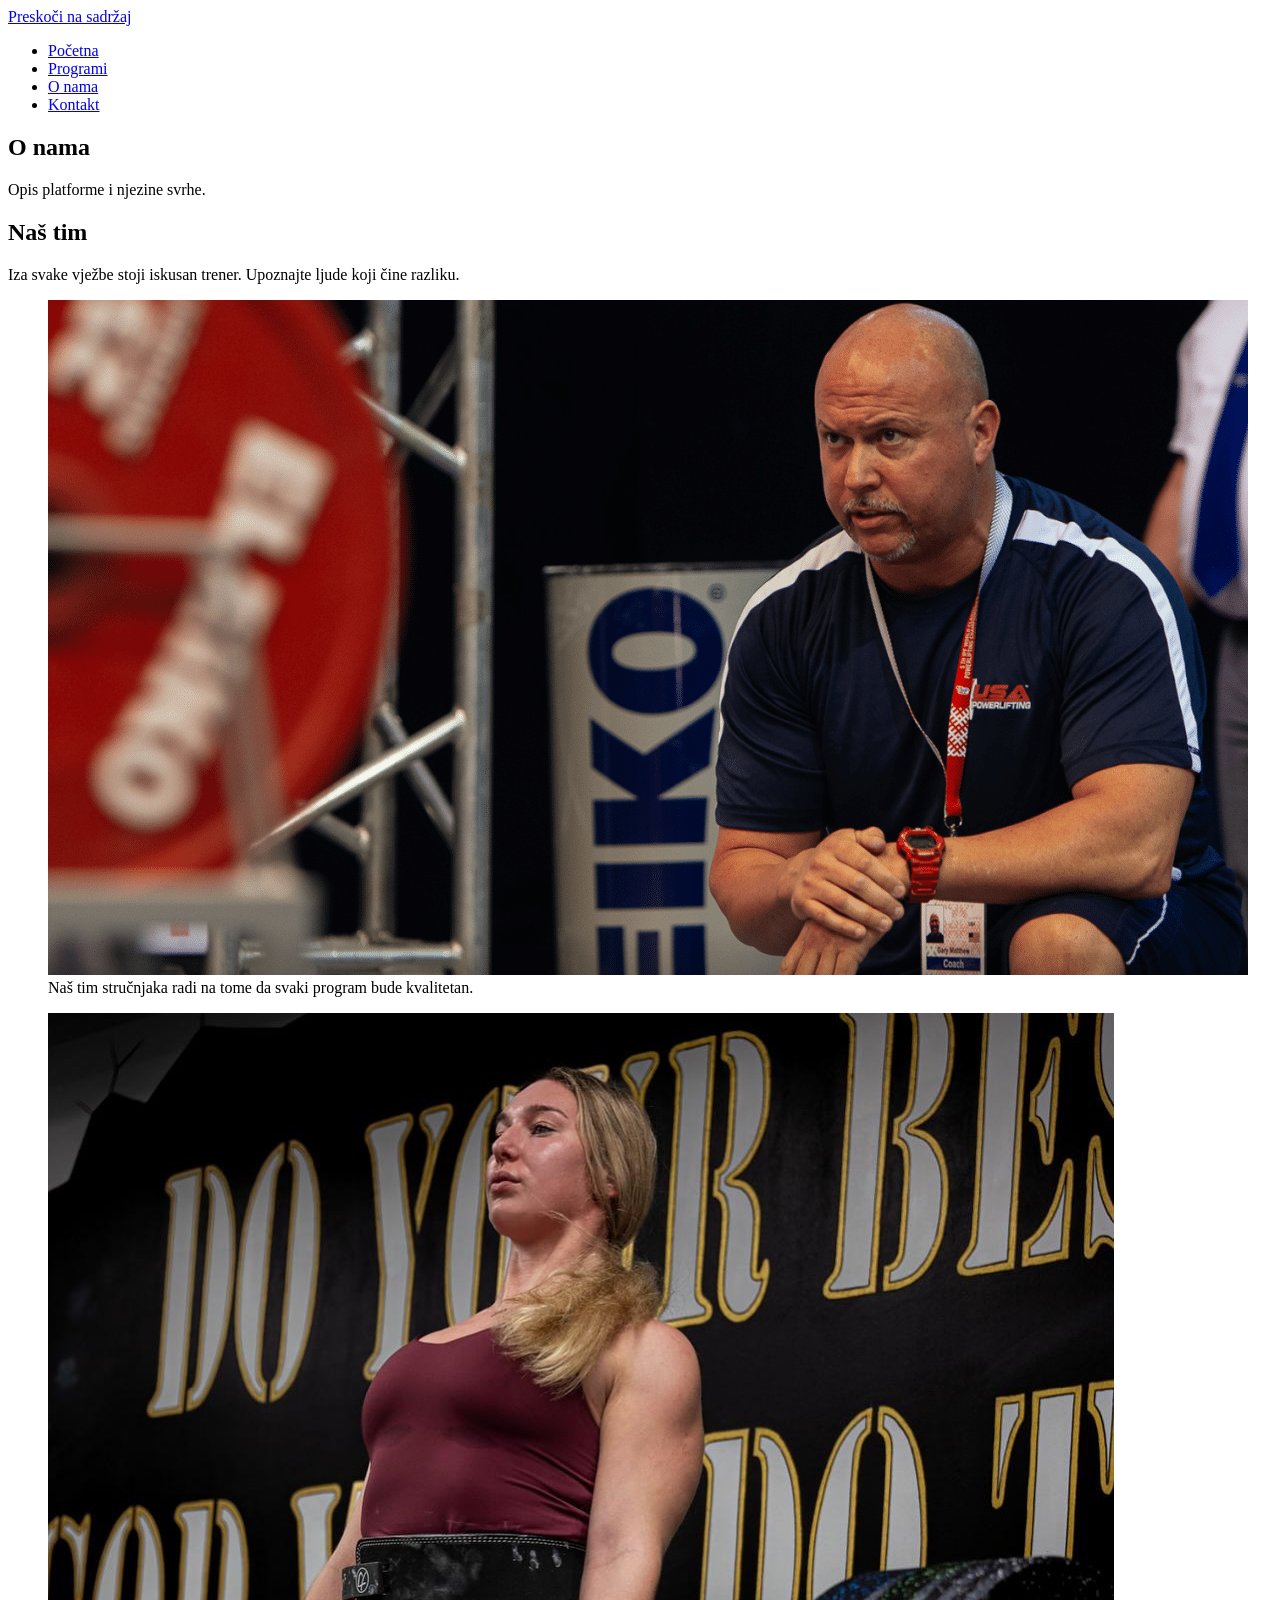
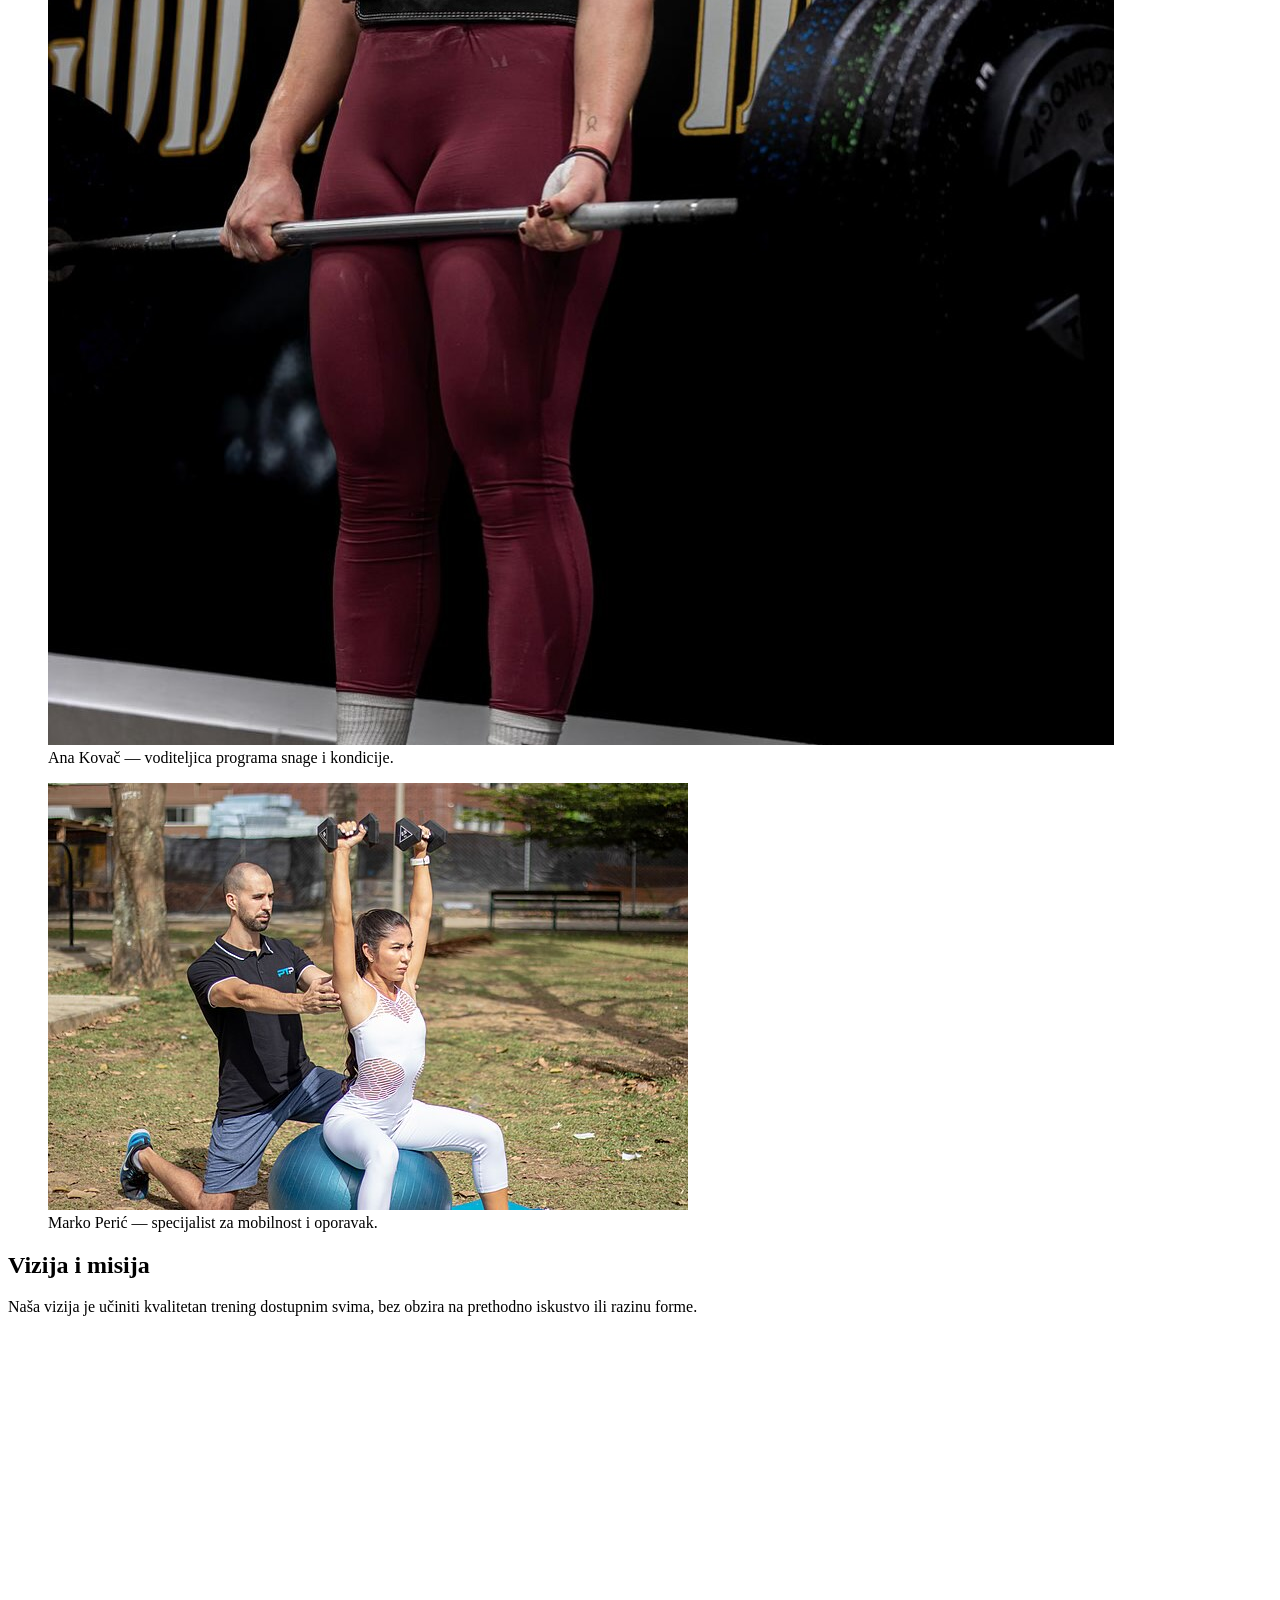
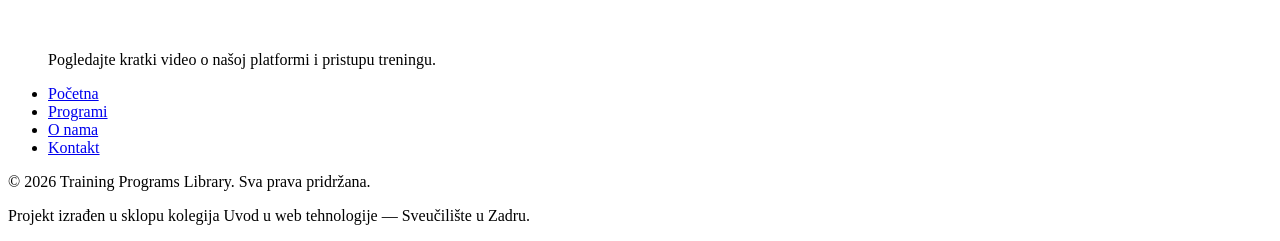
==== pages/about.html @ 66728b87 "chore: run HTML validation fixes (closing tags, label mismatch, etc.)" ====
<!DOCTYPE html>
<html lang="hr">

<head>
  <meta charset="UTF-8">
  <meta name="viewport" content="width=device-width, initial-scale=1.0">
  <title>Training Programs Library — O nama</title>
</head>

<body data-page="about">

  <a class="skip-link" href="#main">Preskoči na sadržaj</a>

  <!-- ========== HEADER ========== -->
  <header>
    <nav aria-label="Glavna navigacija">
      <ul>
        <li><a href="../index.html">Početna</a></li>
        <li><a href="programs.html">Programi</a></li>
        <li><a class="active" aria-current="page" href="about.html">O nama</a></li>
        <li><a href="contact.html">Kontakt</a></li>
      </ul>
    </nav>
  </header>

  <!-- ========== GLAVNI SADRŽAJ ========== -->
  <main id="main">

    <!-- O PLATFORMI — što je ova stranica i čemu služi -->
    <section class="about-platform">
      <h1>O nama</h1>
      <p>Opis platforme i njezine svrhe.</p>
    </section>

    <!-- TIM -->
    <section class="team">
      <h2>Naš tim</h2>
      <p>Iza svake vježbe stoji iskusan trener. Upoznajte ljude koji čine razliku.</p>

      <figure>
        <img src="../assets/img/team-photo.png" alt="Članovi tima sjede za stolom i planiraju nove programe">
        <figcaption>Naš tim stručnjaka radi na tome da svaki program bude kvalitetan.</figcaption>
      </figure>

      <figure>
        <img src="../assets/img/trainer-ana.jpg" alt="Trenerica Ana u teretani drži kettlebell">
        <figcaption>Ana Kovač — voditeljica programa snage i kondicije.</figcaption>
      </figure>

      <figure>
        <img src="../assets/img/trainer-marko.jpg" alt="Trener Marko demonstrira vježbu istezanja">
        <figcaption>Marko Perić — specijalist za mobilnost i oporavak.</figcaption>
      </figure>
    </section>

    <!-- VIZIJA -->
    <section class="vision">
      <h2>Vizija i misija</h2>
      <p>Naša vizija je učiniti kvalitetan trening dostupnim svima, bez obzira na
        prethodno iskustvo ili razinu forme.</p>

      <!-- YouTube embed -->
      <figure>
        <iframe width="560" height="315" src="https://www.youtube.com/embed/3i4jvmDrtdY?si=1yH0VEP0rzFW9Lz2"
          title="YouTube video player" style="border:0;"
          allow="accelerometer; autoplay; clipboard-write; encrypted-media; gyroscope; picture-in-picture; web-share"
          referrerpolicy="strict-origin-when-cross-origin" allowfullscreen loading="lazy">
        </iframe>
        <figcaption>Pogledajte kratki video o našoj platformi i pristupu treningu.</figcaption>
      </figure>
    </section>

  </main>

  <!-- ========== FOOTER ========== -->
  <footer>

    <nav aria-label="Footer navigacija">
      <ul>
        <li><a href="../index.html">Početna</a></li>
        <li><a href="programs.html">Programi</a></li>
        <li><a href="about.html">O nama</a></li>
        <li><a href="contact.html">Kontakt</a></li>
      </ul>
    </nav>

    <p>&copy; 2026 Training Programs Library. Sva prava pridržana.</p>
    <p>Projekt izrađen u sklopu kolegija Uvod u web tehnologije — Sveučilište u Zadru.</p>

  </footer>

</body>

</html>
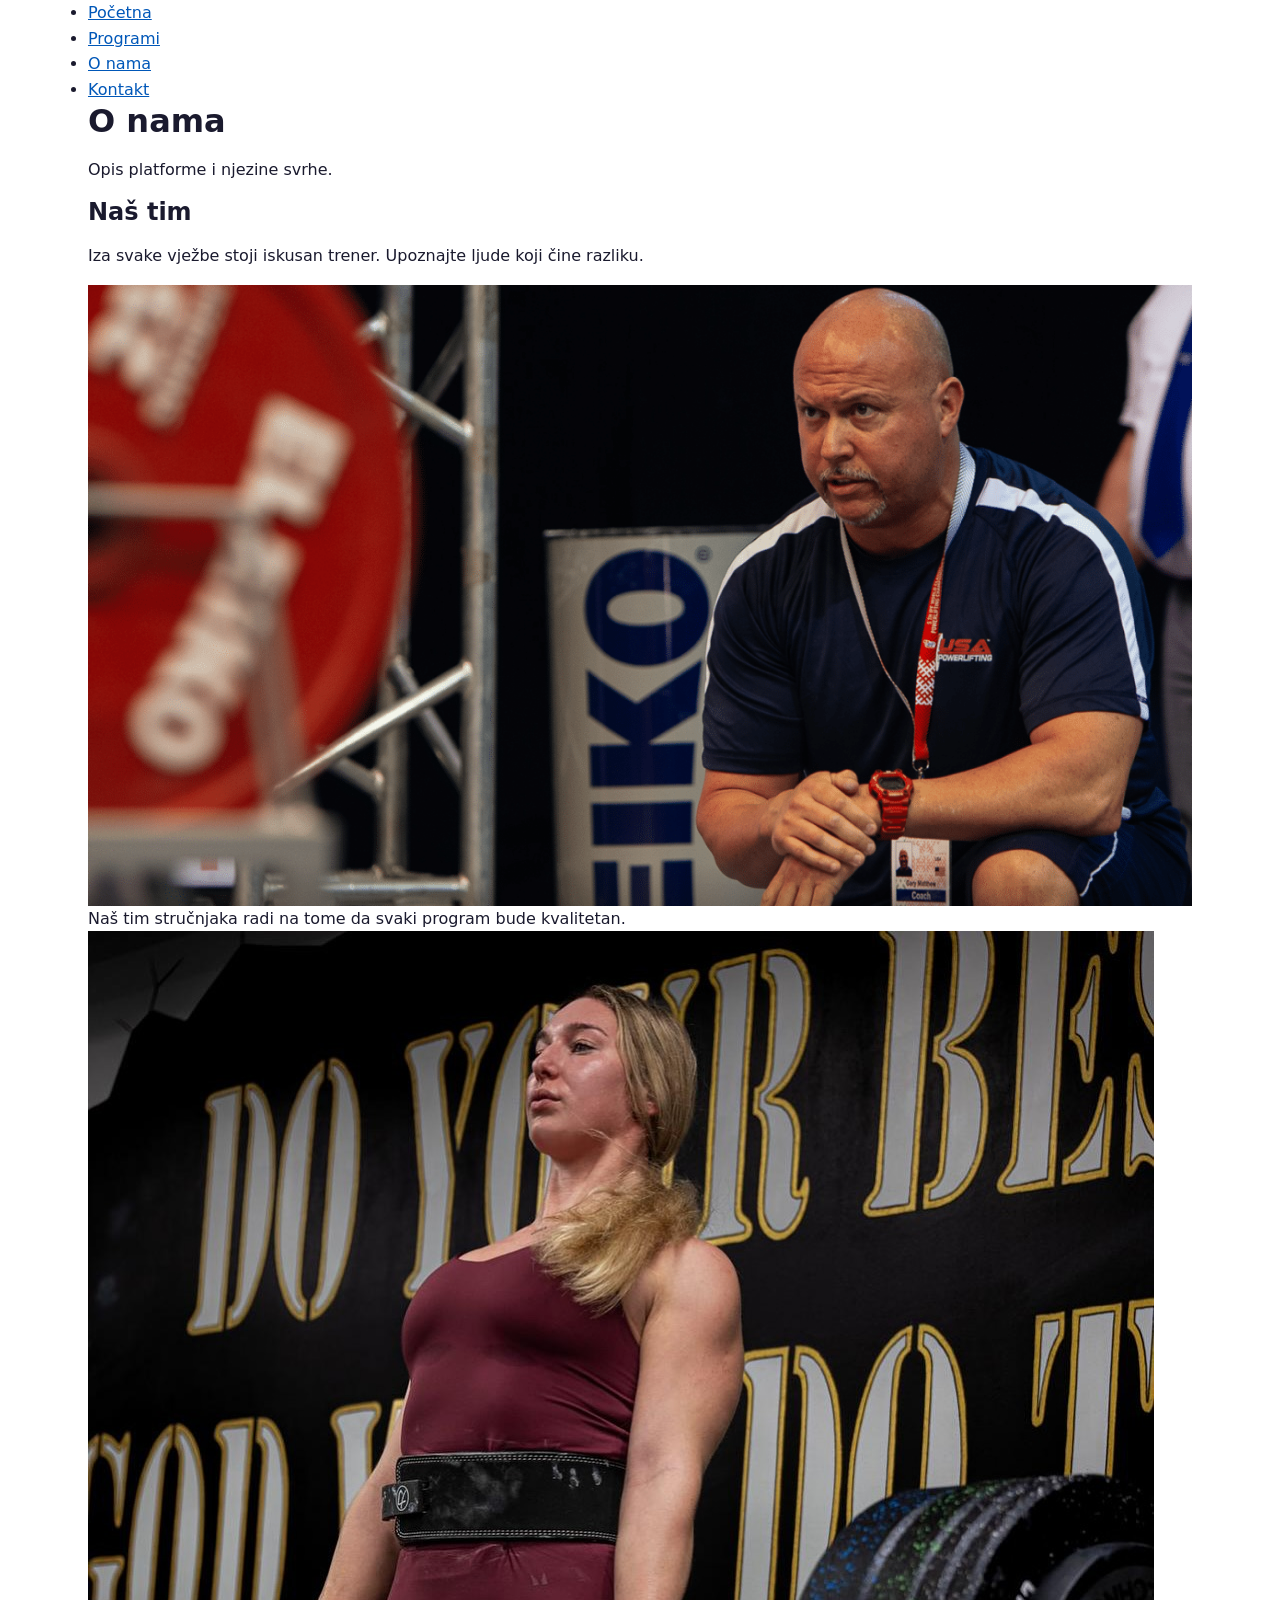
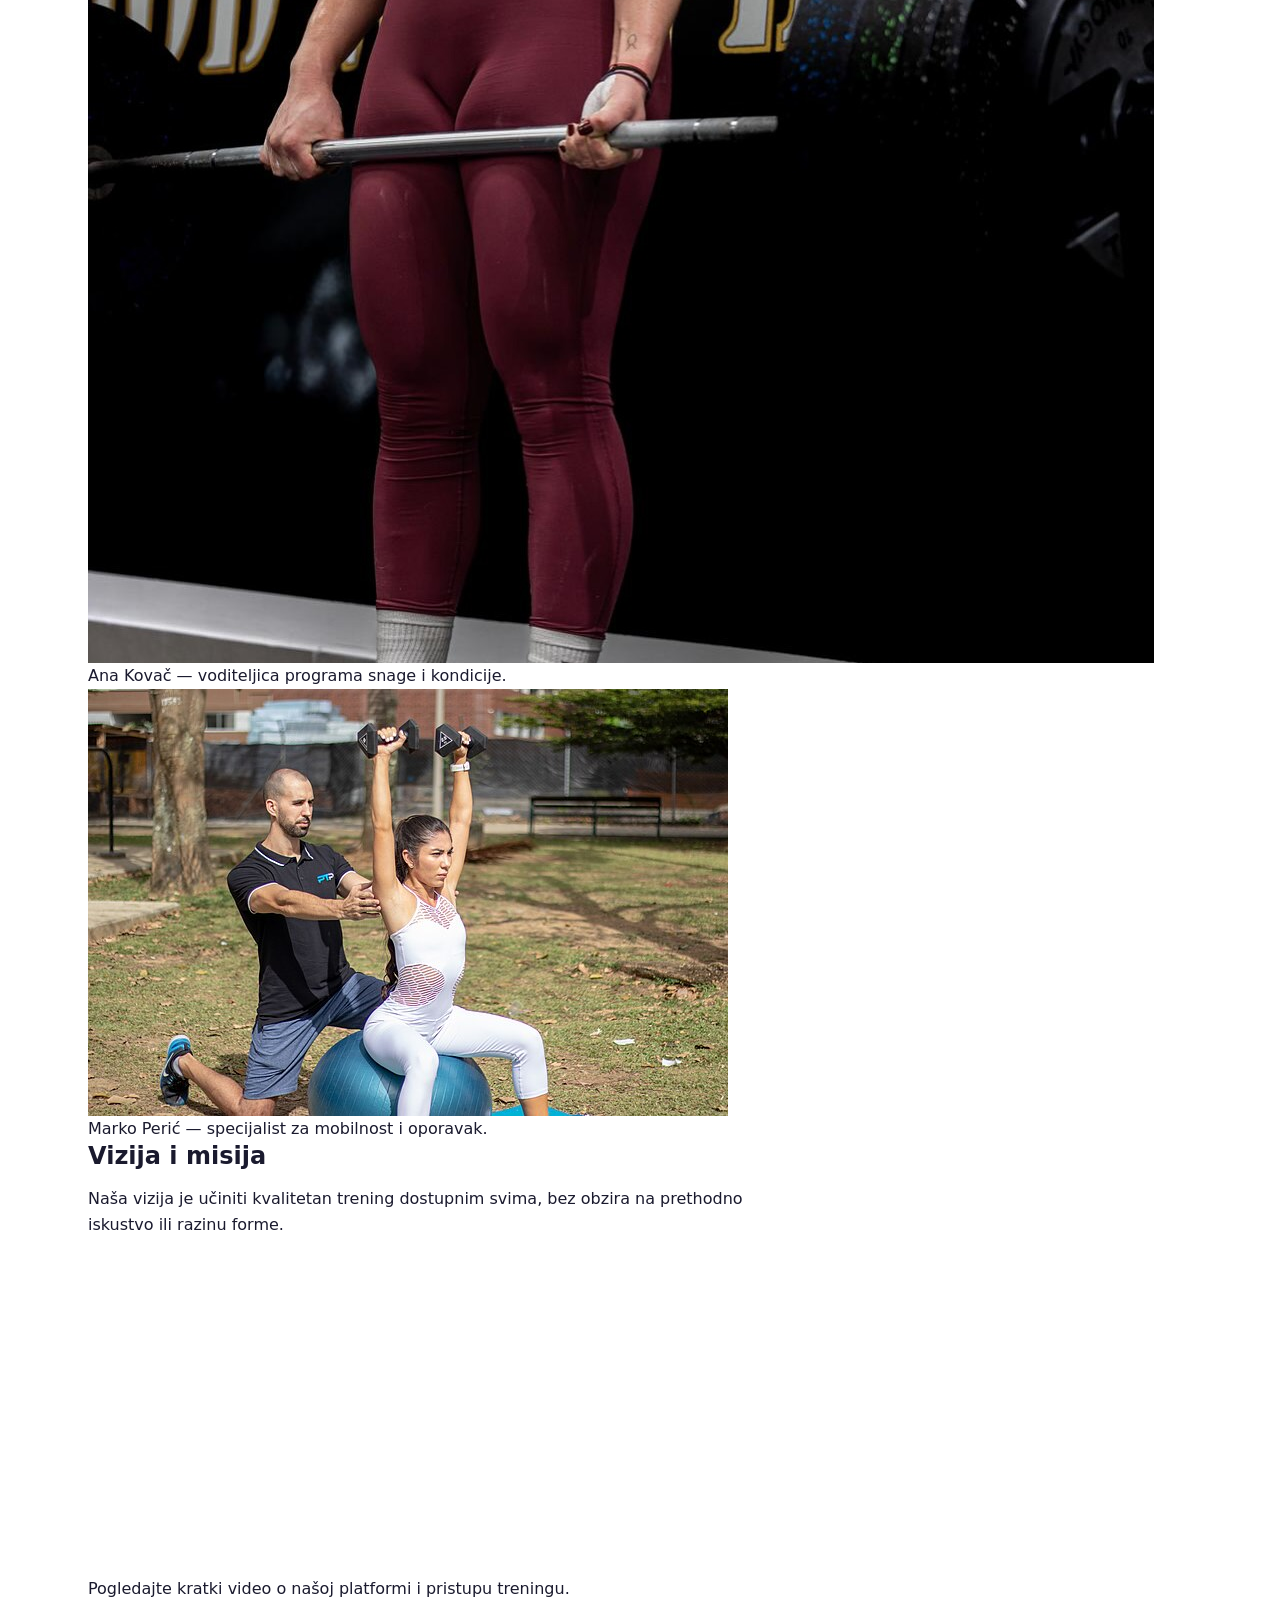
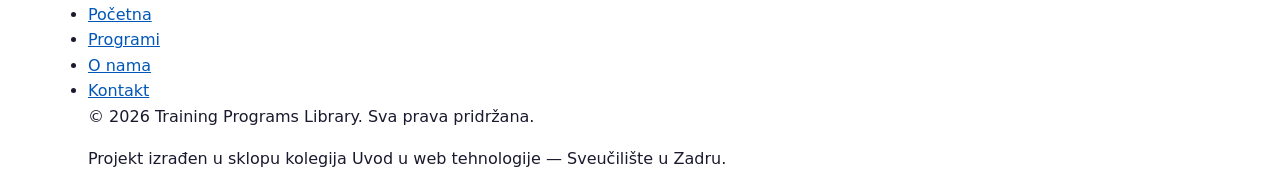
==== commit 3c2bdace: "feat(css): add container utility and typography scale" ====
--- a/pages/about.html
+++ b/pages/about.html
@@ -5,6 +5,8 @@
   <meta charset="UTF-8">
   <meta name="viewport" content="width=device-width, initial-scale=1.0">
   <title>Training Programs Library — O nama</title>
+  <link rel="stylesheet" href="../styles/tokens.css">
+  <link rel="stylesheet" href="../styles/base.css">
 </head>
 
 <body data-page="about">
@@ -13,14 +15,16 @@
 
   <!-- ========== HEADER ========== -->
   <header>
-    <nav aria-label="Glavna navigacija">
-      <ul>
-        <li><a href="../index.html">Početna</a></li>
-        <li><a href="programs.html">Programi</a></li>
-        <li><a class="active" aria-current="page" href="about.html">O nama</a></li>
-        <li><a href="contact.html">Kontakt</a></li>
-      </ul>
-    </nav>
+    <div class="container">
+      <nav aria-label="Glavna navigacija">
+        <ul>
+          <li><a href="../index.html">Početna</a></li>
+          <li><a href="programs.html">Programi</a></li>
+          <li><a class="active" aria-current="page" href="about.html">O nama</a></li>
+          <li><a href="contact.html">Kontakt</a></li>
+        </ul>
+      </nav>
+    </div>
   </header>
 
   <!-- ========== GLAVNI SADRŽAJ ========== -->
@@ -28,46 +32,52 @@
 
     <!-- O PLATFORMI — što je ova stranica i čemu služi -->
     <section class="about-platform">
-      <h1>O nama</h1>
-      <p>Opis platforme i njezine svrhe.</p>
+      <div class="container">
+        <h1>O nama</h1>
+        <p>Opis platforme i njezine svrhe.</p>
+      </div>
     </section>
 
     <!-- TIM -->
     <section class="team">
-      <h2>Naš tim</h2>
-      <p>Iza svake vježbe stoji iskusan trener. Upoznajte ljude koji čine razliku.</p>
+      <div class="container">
+        <h2>Naš tim</h2>
+        <p>Iza svake vježbe stoji iskusan trener. Upoznajte ljude koji čine razliku.</p>
 
-      <figure>
-        <img src="../assets/img/team-photo.png" alt="Članovi tima sjede za stolom i planiraju nove programe">
-        <figcaption>Naš tim stručnjaka radi na tome da svaki program bude kvalitetan.</figcaption>
-      </figure>
+        <figure>
+          <img src="../assets/img/team-photo.png" alt="Članovi tima sjede za stolom i planiraju nove programe">
+          <figcaption>Naš tim stručnjaka radi na tome da svaki program bude kvalitetan.</figcaption>
+        </figure>
 
-      <figure>
-        <img src="../assets/img/trainer-ana.jpg" alt="Trenerica Ana u teretani drži kettlebell">
-        <figcaption>Ana Kovač — voditeljica programa snage i kondicije.</figcaption>
-      </figure>
+        <figure>
+          <img src="../assets/img/trainer-ana.jpg" alt="Trenerica Ana u teretani drži kettlebell">
+          <figcaption>Ana Kovač — voditeljica programa snage i kondicije.</figcaption>
+        </figure>
 
-      <figure>
-        <img src="../assets/img/trainer-marko.jpg" alt="Trener Marko demonstrira vježbu istezanja">
-        <figcaption>Marko Perić — specijalist za mobilnost i oporavak.</figcaption>
-      </figure>
+        <figure>
+          <img src="../assets/img/trainer-marko.jpg" alt="Trener Marko demonstrira vježbu istezanja">
+          <figcaption>Marko Perić — specijalist za mobilnost i oporavak.</figcaption>
+        </figure>
+      </div>
     </section>
 
     <!-- VIZIJA -->
     <section class="vision">
-      <h2>Vizija i misija</h2>
-      <p>Naša vizija je učiniti kvalitetan trening dostupnim svima, bez obzira na
-        prethodno iskustvo ili razinu forme.</p>
+      <div class="container">
+        <h2>Vizija i misija</h2>
+        <p>Naša vizija je učiniti kvalitetan trening dostupnim svima, bez obzira na
+          prethodno iskustvo ili razinu forme.</p>
 
-      <!-- YouTube embed -->
-      <figure>
-        <iframe width="560" height="315" src="https://www.youtube.com/embed/3i4jvmDrtdY?si=1yH0VEP0rzFW9Lz2"
-          title="YouTube video player" style="border:0;"
-          allow="accelerometer; autoplay; clipboard-write; encrypted-media; gyroscope; picture-in-picture; web-share"
-          referrerpolicy="strict-origin-when-cross-origin" allowfullscreen loading="lazy">
-        </iframe>
-        <figcaption>Pogledajte kratki video o našoj platformi i pristupu treningu.</figcaption>
-      </figure>
+        <!-- YouTube embed -->
+        <figure>
+          <iframe width="560" height="315" src="https://www.youtube.com/embed/3i4jvmDrtdY?si=1yH0VEP0rzFW9Lz2"
+            title="YouTube video player" style="border:0;"
+            allow="accelerometer; autoplay; clipboard-write; encrypted-media; gyroscope; picture-in-picture; web-share"
+            referrerpolicy="strict-origin-when-cross-origin" allowfullscreen loading="lazy">
+          </iframe>
+          <figcaption>Pogledajte kratki video o našoj platformi i pristupu treningu.</figcaption>
+        </figure>
+      </div>
     </section>
 
   </main>
@@ -75,17 +85,19 @@
   <!-- ========== FOOTER ========== -->
   <footer>
 
-    <nav aria-label="Footer navigacija">
-      <ul>
-        <li><a href="../index.html">Početna</a></li>
-        <li><a href="programs.html">Programi</a></li>
-        <li><a href="about.html">O nama</a></li>
-        <li><a href="contact.html">Kontakt</a></li>
-      </ul>
-    </nav>
+    <div class="container">
+      <nav aria-label="Footer navigacija">
+        <ul>
+          <li><a href="../index.html">Početna</a></li>
+          <li><a href="programs.html">Programi</a></li>
+          <li><a href="about.html">O nama</a></li>
+          <li><a href="contact.html">Kontakt</a></li>
+        </ul>
+      </nav>
 
-    <p>&copy; 2026 Training Programs Library. Sva prava pridržana.</p>
-    <p>Projekt izrađen u sklopu kolegija Uvod u web tehnologije — Sveučilište u Zadru.</p>
+      <p>&copy; 2026 Training Programs Library. Sva prava pridržana.</p>
+      <p>Projekt izrađen u sklopu kolegija Uvod u web tehnologije — Sveučilište u Zadru.</p>
+    </div>
 
   </footer>
 
--- a/styles/tokens.css
+++ b/styles/tokens.css
@@ -0,0 +1,33 @@
+/* ==============================================
+   DESIGN TOKENI
+   Centralizirane vrijednosti za cijeli projekt.
+   Sve ostale CSS datoteke koriste var(--token).
+   ============================================== */
+
+:root {
+  /* ---------- Boje ---------- */
+  --color-primary:    #0057b8;
+  --color-secondary:  #f5a623;
+  --color-bg:         #ffffff;
+  --color-surface:    #f8f8f8;
+  --color-text:       #1a1a2e;
+  --color-text-muted: #555555;
+  --color-border:     #dddddd;
+  --color-focus:      #0057b8;
+
+  /* ---------- Spacing skala (baza 8px) ---------- */
+  --space-1: 0.25rem;   /*  4px */
+  --space-2: 0.5rem;    /*  8px */
+  --space-3: 1rem;      /* 16px */
+  --space-4: 1.5rem;    /* 24px */
+  --space-5: 2rem;      /* 32px */
+  --space-6: 3rem;      /* 48px */
+
+  /* ---------- Zaobljenja ---------- */
+  --radius-sm: 4px;
+  --radius-md: 8px;
+
+  /* ---------- Tipografija ---------- */
+  --font-sans: system-ui, -apple-system, "Segoe UI", Roboto, sans-serif;
+  --font-mono: "Fira Code", ui-monospace, monospace;
+}
--- a/styles/base.css
+++ b/styles/base.css
@@ -0,0 +1,92 @@
+/* ==============================================
+   BASE STILOVI
+   Reset-lite, body, linkovi, slike, skip link.
+   Ovisi o tokens.css (mora biti ucitan prije).
+   ============================================== */
+
+/* ---------- Reset-lite ---------- */
+
+*,
+*::before,
+*::after {
+  box-sizing: border-box;
+  margin: 0;
+  padding: 0;
+}
+
+/* ---------- Body ---------- */
+
+body {
+  font-family: var(--font-sans);
+  font-size: 1rem;
+  line-height: 1.6;
+  color: var(--color-text);
+  background-color: var(--color-bg);
+}
+
+/* ---------- Linkovi ---------- */
+
+a {
+  color: var(--color-primary);
+  text-decoration: underline;
+}
+
+a:hover {
+  text-decoration: none;
+}
+
+a:focus-visible {
+  outline: 2px solid var(--color-focus);
+  outline-offset: 2px;
+  border-radius: var(--radius-sm);
+}
+
+/* ---------- Slike ---------- */
+
+img {
+  max-width: 100%;
+  display: block;
+  height: auto;
+}
+
+/* ---------- Skip link ---------- */
+
+.skip-link {
+  position: absolute;
+  top: -100%;
+  left: var(--space-3);
+  padding: var(--space-2) var(--space-3);
+  background: var(--color-primary);
+  color: #fff;
+  text-decoration: none;
+  border-radius: var(--radius-sm);
+  z-index: 100;
+}
+
+.skip-link:focus {
+  top: var(--space-2);
+}
+
+/* ---------- Container ---------- */
+
+.container {
+  max-width: 72rem;
+  margin-inline: auto;
+  padding-inline: var(--space-4);
+}
+
+/* ---------- Tipografija ---------- */
+
+h1, h2, h3 {
+  line-height: 1.2;
+  margin-bottom: var(--space-3);
+}
+
+h1 { font-size: 2rem; }
+h2 { font-size: 1.5rem; }
+h3 { font-size: 1.25rem; }
+
+p {
+  margin-bottom: var(--space-3);
+  max-width: 65ch;
+}
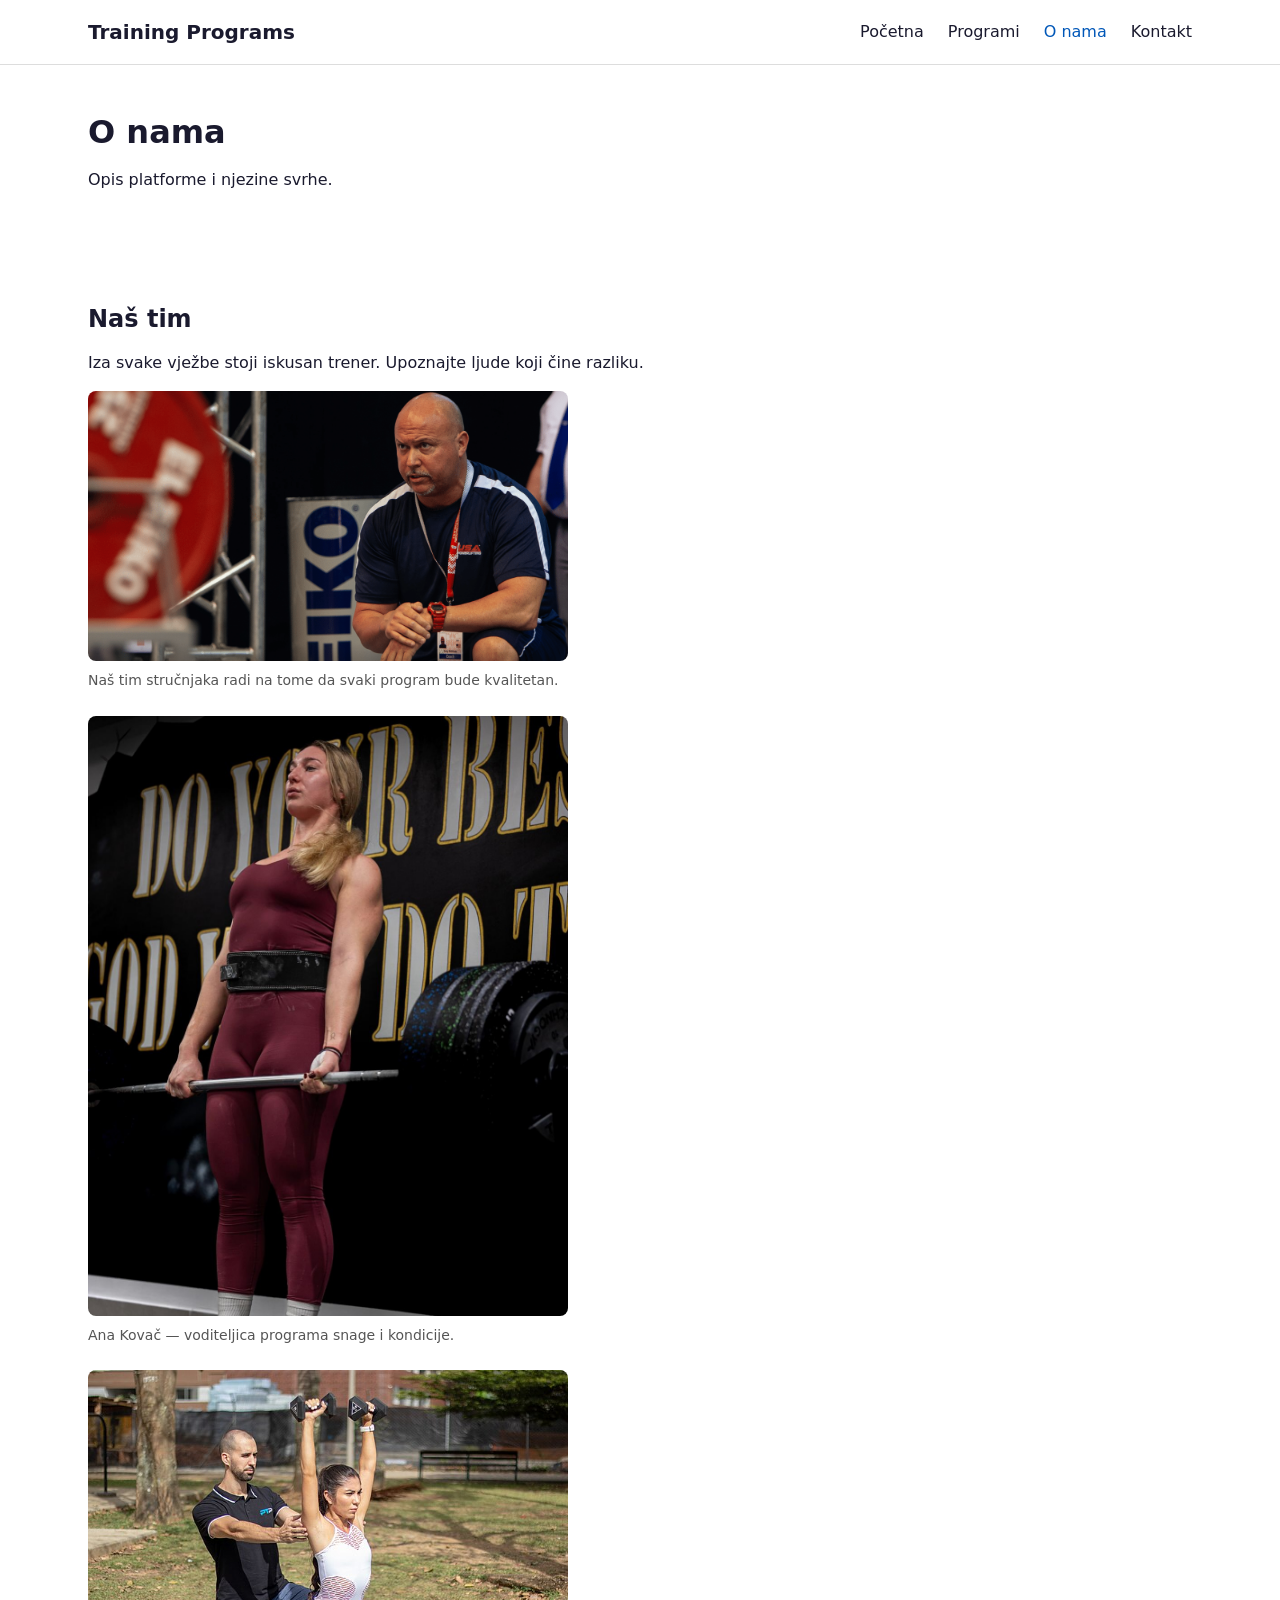
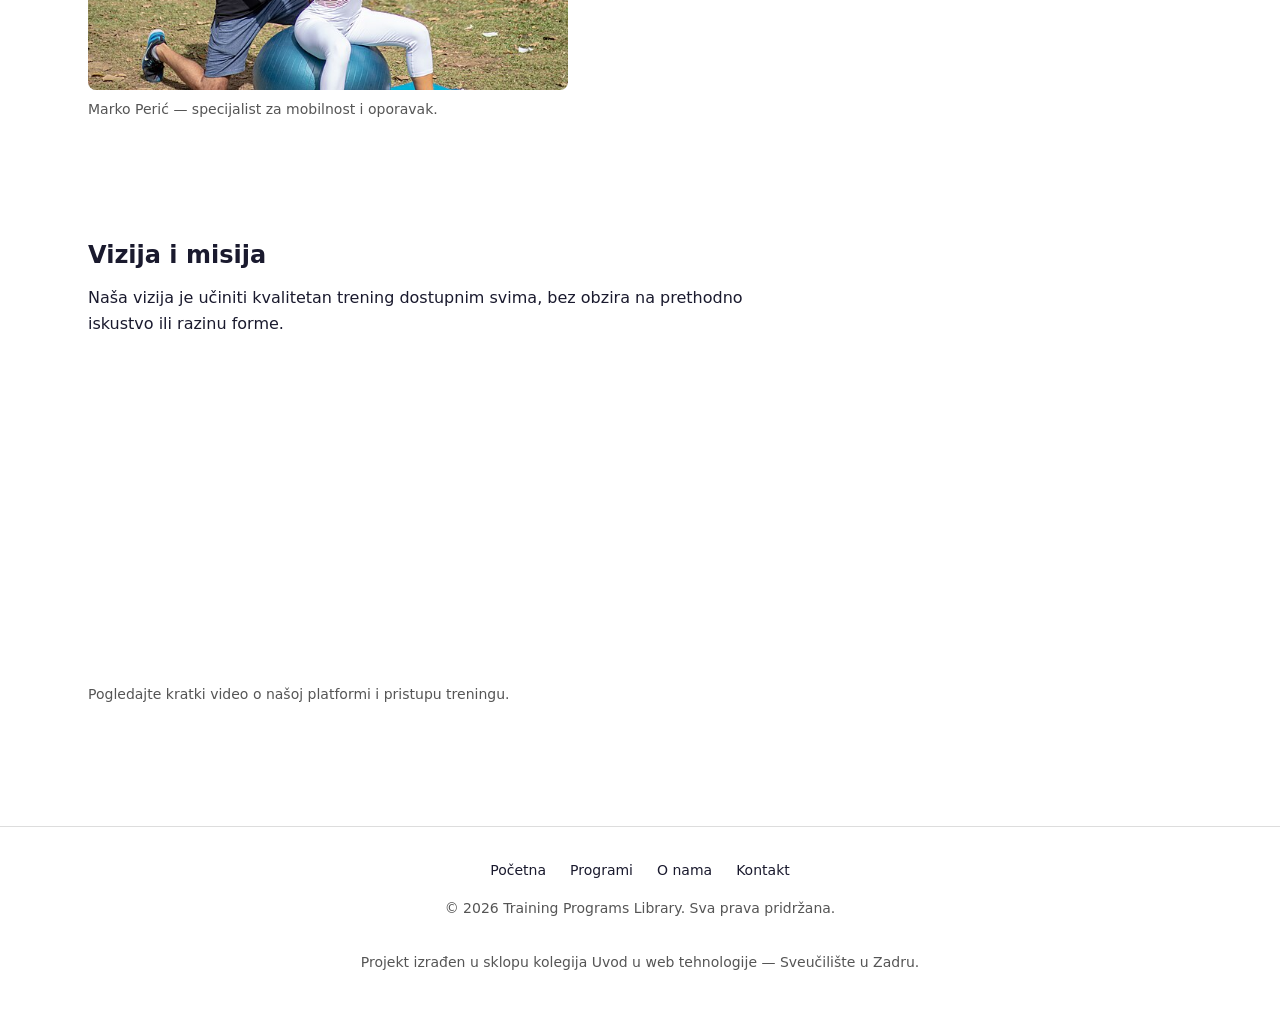
==== commit 4a9e063d: "feat(css): add layout.css for header/footer and sections" ====
--- a/pages/about.html
+++ b/pages/about.html
@@ -7,6 +7,7 @@
   <title>Training Programs Library — O nama</title>
   <link rel="stylesheet" href="../styles/tokens.css">
   <link rel="stylesheet" href="../styles/base.css">
+  <link rel="stylesheet" href="../styles/layout.css">
 </head>
 
 <body data-page="about">
@@ -14,8 +15,9 @@
   <a class="skip-link" href="#main">Preskoči na sadržaj</a>
 
   <!-- ========== HEADER ========== -->
-  <header>
+  <header class="site-header">
     <div class="container">
+      <a class="logo" href="../index.html">Training Programs</a>
       <nav aria-label="Glavna navigacija">
         <ul>
           <li><a href="../index.html">Početna</a></li>
@@ -83,8 +85,7 @@
   </main>
 
   <!-- ========== FOOTER ========== -->
-  <footer>
-
+  <footer class="site-footer">
     <div class="container">
       <nav aria-label="Footer navigacija">
         <ul>
--- a/styles/base.css
+++ b/styles/base.css
@@ -90,3 +90,176 @@
   margin-bottom: var(--space-3);
   max-width: 65ch;
 }
+
+/* ---------- Sekcije ---------- */
+
+section {
+  padding: var(--space-6) 0;
+}
+
+/* ---------- Header ---------- */
+
+header {
+  padding: var(--space-3) 0;
+  border-bottom: 1px solid var(--color-border);
+}
+
+/* ---------- Footer ---------- */
+
+footer {
+  padding: var(--space-5) 0;
+  margin-top: var(--space-6);
+  border-top: 1px solid var(--color-border);
+  color: var(--color-text-muted);
+  font-size: 0.875rem;
+}
+
+/* ---------- Figure / figcaption ---------- */
+
+figure {
+  margin-bottom: var(--space-4);
+}
+
+figure img {
+  max-width: 480px;
+  border-radius: var(--radius-md);
+}
+
+figcaption {
+  margin-top: var(--space-2);
+  font-size: 0.875rem;
+  color: var(--color-text-muted);
+}
+
+/* ---------- Navigacija (liste) ---------- */
+
+nav ul {
+  list-style: none;
+  display: flex;
+  gap: var(--space-4);
+}
+
+nav a {
+  text-decoration: none;
+  color: var(--color-text);
+}
+
+nav a:hover,
+nav a.active {
+  color: var(--color-primary);
+}
+
+/* ---------- Tablica ---------- */
+
+table {
+  width: 100%;
+  border-collapse: collapse;
+  margin-bottom: var(--space-4);
+}
+
+caption {
+  text-align: left;
+  margin-bottom: var(--space-2);
+  font-size: 0.875rem;
+  color: var(--color-text-muted);
+}
+
+th, td {
+  padding: var(--space-2) var(--space-3);
+  text-align: left;
+  border-bottom: 1px solid var(--color-border);
+}
+
+thead th {
+  background-color: var(--color-surface);
+  font-weight: bold;
+}
+
+tbody tr:hover {
+  background-color: var(--color-surface);
+}
+
+/* ---------- Forme ---------- */
+
+label {
+  display: block;
+  margin-bottom: var(--space-1);
+  font-weight: bold;
+}
+
+input,
+textarea,
+select {
+  width: 100%;
+  padding: var(--space-2);
+  border: 1px solid var(--color-border);
+  border-radius: var(--radius-sm);
+  font-family: inherit;
+  font-size: 1rem;
+  margin-bottom: var(--space-1);
+}
+
+input:focus-visible,
+textarea:focus-visible,
+select:focus-visible {
+  outline: 2px solid var(--color-focus);
+  outline-offset: 2px;
+  border-color: var(--color-focus);
+}
+
+fieldset {
+  border: 1px solid var(--color-border);
+  border-radius: var(--radius-md);
+  padding: var(--space-4);
+  margin-bottom: var(--space-4);
+}
+
+legend {
+  font-weight: bold;
+  padding: 0 var(--space-2);
+}
+
+.form-help {
+  font-size: 0.875rem;
+  color: var(--color-text-muted);
+  margin-bottom: var(--space-3);
+}
+
+button[type="submit"] {
+  padding: var(--space-2) var(--space-5);
+  background-color: var(--color-primary);
+  color: #fff;
+  border: none;
+  border-radius: var(--radius-sm);
+  font-size: 1rem;
+  cursor: pointer;
+}
+
+button[type="submit"]:hover {
+  opacity: 0.9;
+}
+
+button[type="submit"]:focus-visible {
+  outline: 2px solid var(--color-focus);
+  outline-offset: 2px;
+}
+
+/* ---------- Pristupačnost ---------- */
+
+/* Svi interaktivni elementi: konzistentan fokus */
+:focus-visible {
+  outline: 2px solid var(--color-focus);
+  outline-offset: 2px;
+}
+
+/* Iframe responzivni omotac */
+figure iframe {
+  max-width: 100%;
+  border-radius: var(--radius-md);
+}
+
+/* Odabir teksta - dovoljan kontrast */
+::selection {
+  background-color: var(--color-primary);
+  color: #fff;
+}
--- a/styles/layout.css
+++ b/styles/layout.css
@@ -0,0 +1,38 @@
+/* ==============================================
+   LAYOUT
+   Flex/Grid layout za header, footer i sekcije.
+   Ovisi o tokens.css i base.css.
+   ============================================== */
+
+/* ---------- Header layout ---------- */
+
+.site-header .container {
+  display: flex;
+  justify-content: space-between;
+  align-items: center;
+}
+
+.site-header .logo {
+  font-size: 1.25rem;
+  font-weight: bold;
+  text-decoration: none;
+  color: var(--color-text);
+}
+
+.site-header .logo:hover {
+  color: var(--color-primary);
+}
+
+/* ---------- Footer layout ---------- */
+
+.site-footer .container {
+  display: flex;
+  flex-direction: column;
+  align-items: center;
+  gap: var(--space-3);
+  text-align: center;
+}
+
+.site-footer nav ul {
+  justify-content: center;
+}
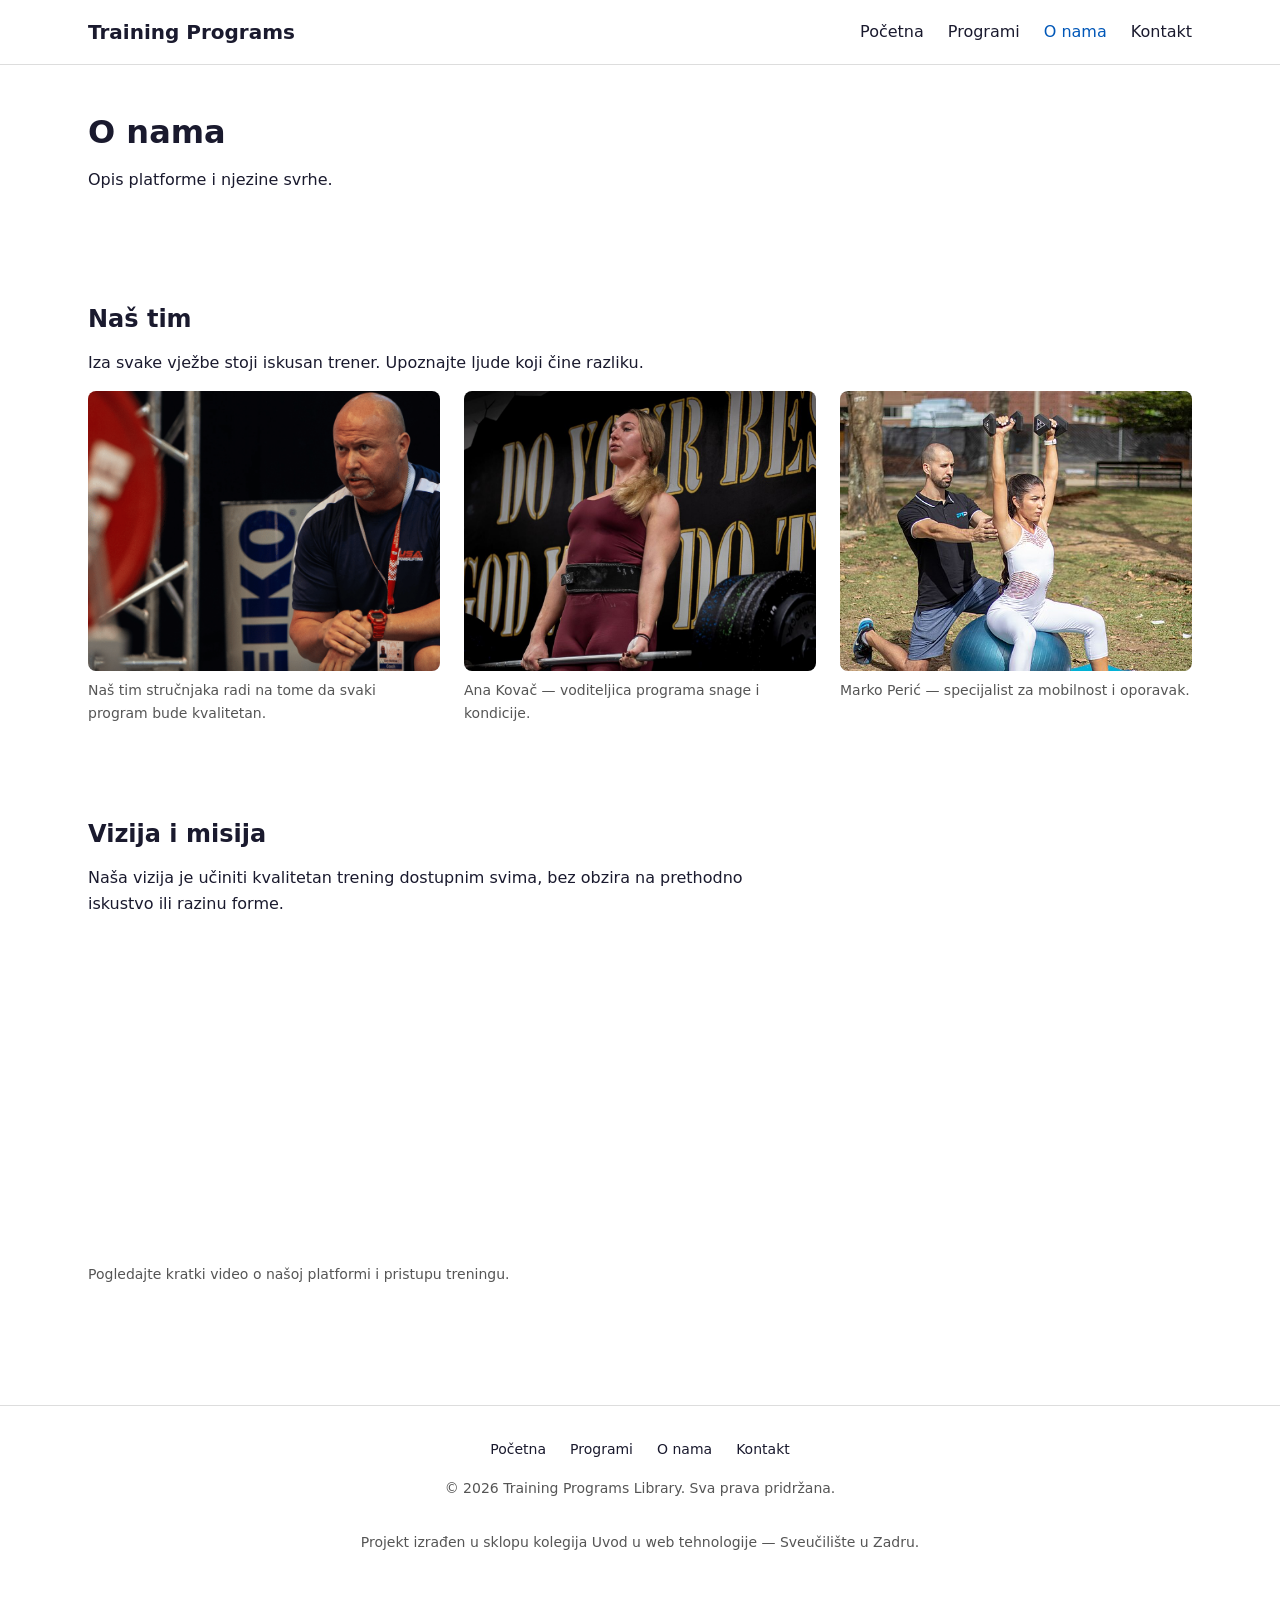
==== commit e22f8d14: "feat(programs): add programs grid using CSS grid" ====
--- a/pages/about.html
+++ b/pages/about.html
@@ -46,20 +46,22 @@
         <h2>Naš tim</h2>
         <p>Iza svake vježbe stoji iskusan trener. Upoznajte ljude koji čine razliku.</p>
 
-        <figure>
-          <img src="../assets/img/team-photo.png" alt="Članovi tima sjede za stolom i planiraju nove programe">
-          <figcaption>Naš tim stručnjaka radi na tome da svaki program bude kvalitetan.</figcaption>
-        </figure>
+        <div class="program-grid">
+          <figure>
+            <img src="../assets/img/team-photo.png" alt="Članovi tima sjede za stolom i planiraju nove programe">
+            <figcaption>Naš tim stručnjaka radi na tome da svaki program bude kvalitetan.</figcaption>
+          </figure>
 
-        <figure>
-          <img src="../assets/img/trainer-ana.jpg" alt="Trenerica Ana u teretani drži kettlebell">
-          <figcaption>Ana Kovač — voditeljica programa snage i kondicije.</figcaption>
-        </figure>
+          <figure>
+            <img src="../assets/img/trainer-ana.jpg" alt="Trenerica Ana u teretani drži kettlebell">
+            <figcaption>Ana Kovač — voditeljica programa snage i kondicije.</figcaption>
+          </figure>
 
-        <figure>
-          <img src="../assets/img/trainer-marko.jpg" alt="Trener Marko demonstrira vježbu istezanja">
-          <figcaption>Marko Perić — specijalist za mobilnost i oporavak.</figcaption>
-        </figure>
+          <figure>
+            <img src="../assets/img/trainer-marko.jpg" alt="Trener Marko demonstrira vježbu istezanja">
+            <figcaption>Marko Perić — specijalist za mobilnost i oporavak.</figcaption>
+          </figure>
+        </div>
       </div>
     </section>
 
--- a/styles/layout.css
+++ b/styles/layout.css
@@ -36,3 +36,59 @@
 .site-footer nav ul {
   justify-content: center;
 }
+
+/* ---------- Hero layout ---------- */
+
+.hero .container {
+  display: flex;
+  align-items: center;
+  gap: var(--space-5);
+}
+
+.hero-content {
+  flex: 1; /* raste ravnomjerno — dijeli prostor 50/50 sa slikom */
+}
+
+.hero figure {
+  flex: 1; /* raste ravnomjerno — dijeli prostor 50/50 s tekstom */
+  margin-bottom: 0;
+}
+
+/* ---------- Featured grid (flex) ---------- */
+
+.featured-grid {
+  display: flex;
+  gap: var(--space-4);
+  flex-wrap: wrap; /* kartice prelaze u novi red kad nema mjesta */
+}
+
+.featured-grid figure {
+  flex: 1 1 280px; /* raste/skuplja se, min 280px prije prelaska u novi red */
+  margin-bottom: 0;
+}
+
+.featured-grid figure img {
+  width: 100%;
+  height: 280px;
+  object-fit: cover;
+  object-position: top;
+}
+
+/* ---------- Programs grid (CSS Grid) ---------- */
+
+.program-grid {
+  display: grid;
+  grid-template-columns: repeat(auto-fit, minmax(280px, 1fr));
+  gap: var(--space-4);
+}
+
+.program-grid figure {
+  margin-bottom: 0;
+}
+
+.program-grid figure img {
+  width: 100%;
+  height: 280px;
+  object-fit: cover; /* reže sliku umjesto da je razvlači */
+  object-position: top; /* fokus na gornji dio slike (lica) */
+}
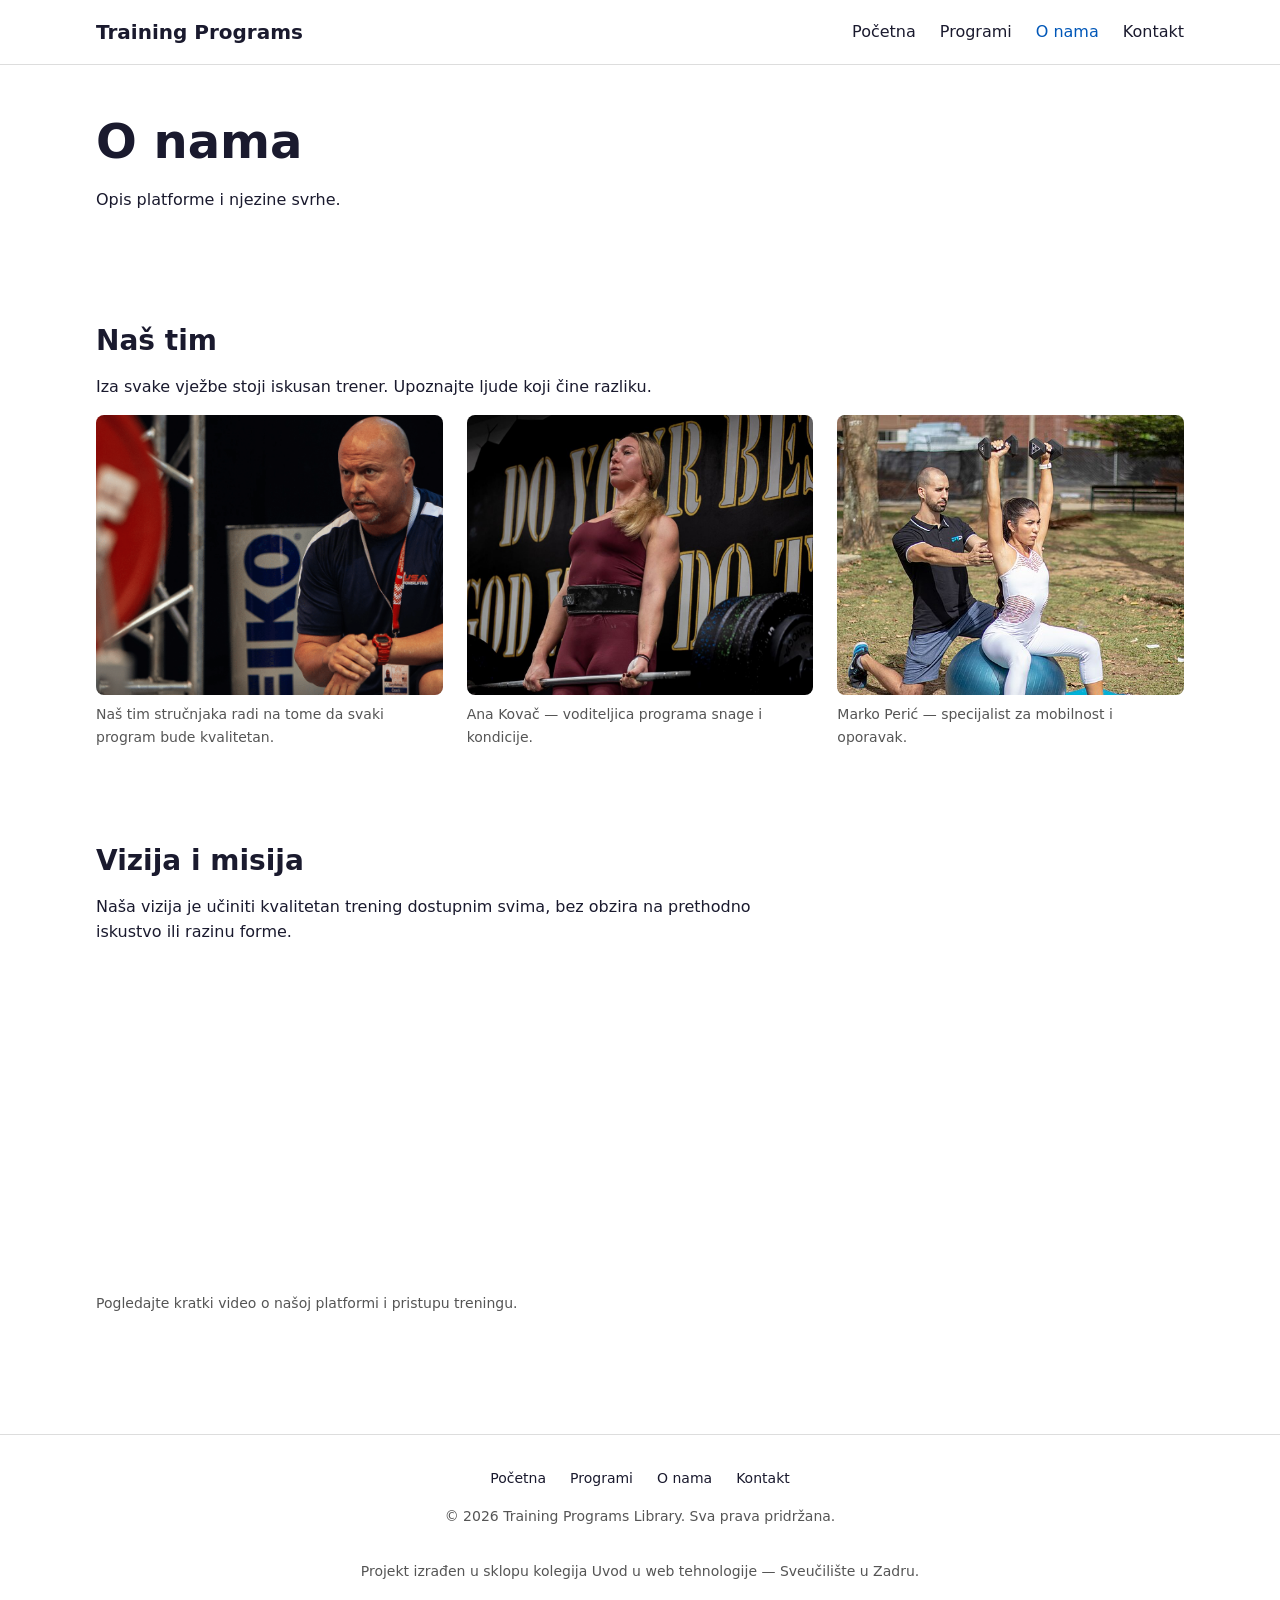
==== commit 7d9e80de: "feat(nav): implement hamburger toggle (css-only checkbox)" ====
--- a/pages/about.html
+++ b/pages/about.html
@@ -18,6 +18,10 @@
   <header class="site-header">
     <div class="container">
       <a class="logo" href="../index.html">Training Programs</a>
+      <input type="checkbox" id="nav-toggle" class="nav-toggle">
+      <label for="nav-toggle" class="nav-toggle-label" aria-label="Otvori izbornik">
+        <span></span>
+      </label>
       <nav aria-label="Glavna navigacija">
         <ul>
           <li><a href="../index.html">Početna</a></li>
--- a/styles/base.css
+++ b/styles/base.css
@@ -151,6 +151,10 @@
 
 /* ---------- Tablica ---------- */
 
+.table-wrap {
+  overflow-x: auto; /* horizontalni scroll kad tablica ne stane */
+}
+
 table {
   width: 100%;
   border-collapse: collapse;
--- a/styles/layout.css
+++ b/styles/layout.css
@@ -5,6 +5,10 @@
    ============================================== */
 
 /* ---------- Header layout ---------- */
+
+.site-header {
+  position: relative; /* anchor za apsolutno pozicioniran mobilni nav */
+}
 
 .site-header .container {
   display: flex;
@@ -43,14 +47,16 @@
   display: flex;
   align-items: center;
   gap: var(--space-5);
+  flex-wrap: wrap;
 }
 
 .hero-content {
-  flex: 1; /* raste ravnomjerno — dijeli prostor 50/50 sa slikom */
+  flex: 1 1 300px; /* min 300px, raste ravnomjerno */
 }
 
 .hero figure {
-  flex: 1; /* raste ravnomjerno — dijeli prostor 50/50 s tekstom */
+  flex: 1 1 300px; /* min 300px, raste ravnomjerno */
+  min-width: 0; /* sprjecava flex item overflow */
   margin-bottom: 0;
 }
 
@@ -89,6 +95,102 @@
 .program-grid figure img {
   width: 100%;
   height: 280px;
-  object-fit: cover; /* reže sliku umjesto da je razvlači */
-  object-position: top; /* fokus na gornji dio slike (lica) */
+  object-fit: cover;
+  object-position: top;
 }
+
+/* Debug notes:
+   Bug: width: 600px na .program-grid figure img uzrokovao horizontalni scroll.
+   Dijagnoza: * { outline: 1px solid red } otkrio element koji strši izvan containera.
+   Fix: zamijeniti fiksnu širinu s width: 100% (relativna jedinica). */
+
+/* ---------- Hamburger toggle (CSS-only) ---------- */
+
+.nav-toggle {
+  display: none; /* checkbox je uvijek skriven */
+}
+
+.nav-toggle-label {
+  display: none; /* vidljiv samo na mobitelu (vidi media query) */
+  cursor: pointer;
+  padding: var(--space-2);
+}
+
+/* Hamburger ikona: 3 linije od span + ::before/::after */
+.nav-toggle-label span,
+.nav-toggle-label span::before,
+.nav-toggle-label span::after {
+  display: block;
+  width: 24px;
+  height: 2px;
+  background: var(--color-text);
+  position: relative;
+}
+
+.nav-toggle-label span::before,
+.nav-toggle-label span::after {
+  content: '';
+  position: absolute;
+}
+
+.nav-toggle-label span::before { top: -7px; }
+.nav-toggle-label span::after  { top:  7px; }
+
+/* Na mobitelu: hamburger vidljiv, nav skriven */
+@media (max-width: 767px) {
+  .nav-toggle-label {
+    display: block;
+  }
+
+  .site-header nav {
+    display: none;
+    position: absolute;
+    top: 100%;
+    left: 0;
+    width: 100%;
+    background: var(--color-bg);
+    padding: var(--space-4);
+    border-bottom: 1px solid var(--color-border);
+  }
+
+  /* Checkbox hack: kad je checked, prikaži nav */
+  .nav-toggle:checked ~ nav {
+    display: block;
+  }
+
+  .site-header nav ul {
+    flex-direction: column;
+    gap: var(--space-3);
+  }
+}
+
+/* ==============================================
+   RESPONSIVE BREAKPOINTS (mobile-first)
+   Base = mobitel, media queryji dodaju za vece ekrane.
+   ============================================== */
+
+@media (min-width: 768px) {
+  /* Hero: na tabletu tekst i slika idu u red */
+  .hero .container {
+    flex-wrap: nowrap;
+  }
+
+  /* Tipografija: veci naslovi na sirem ekranu */
+  h1 { font-size: 2.5rem; }
+  h2 { font-size: 1.75rem; }
+}
+
+@media (min-width: 1024px) {
+  /* Container: veci padding na desktopu */
+  .container {
+    padding-inline: var(--space-5);
+  }
+
+  /* Hero: veci gap na desktopu */
+  .hero .container {
+    gap: var(--space-6);
+  }
+
+  /* Tipografija: jos veci naslovi */
+  h1 { font-size: 3rem; }
+}
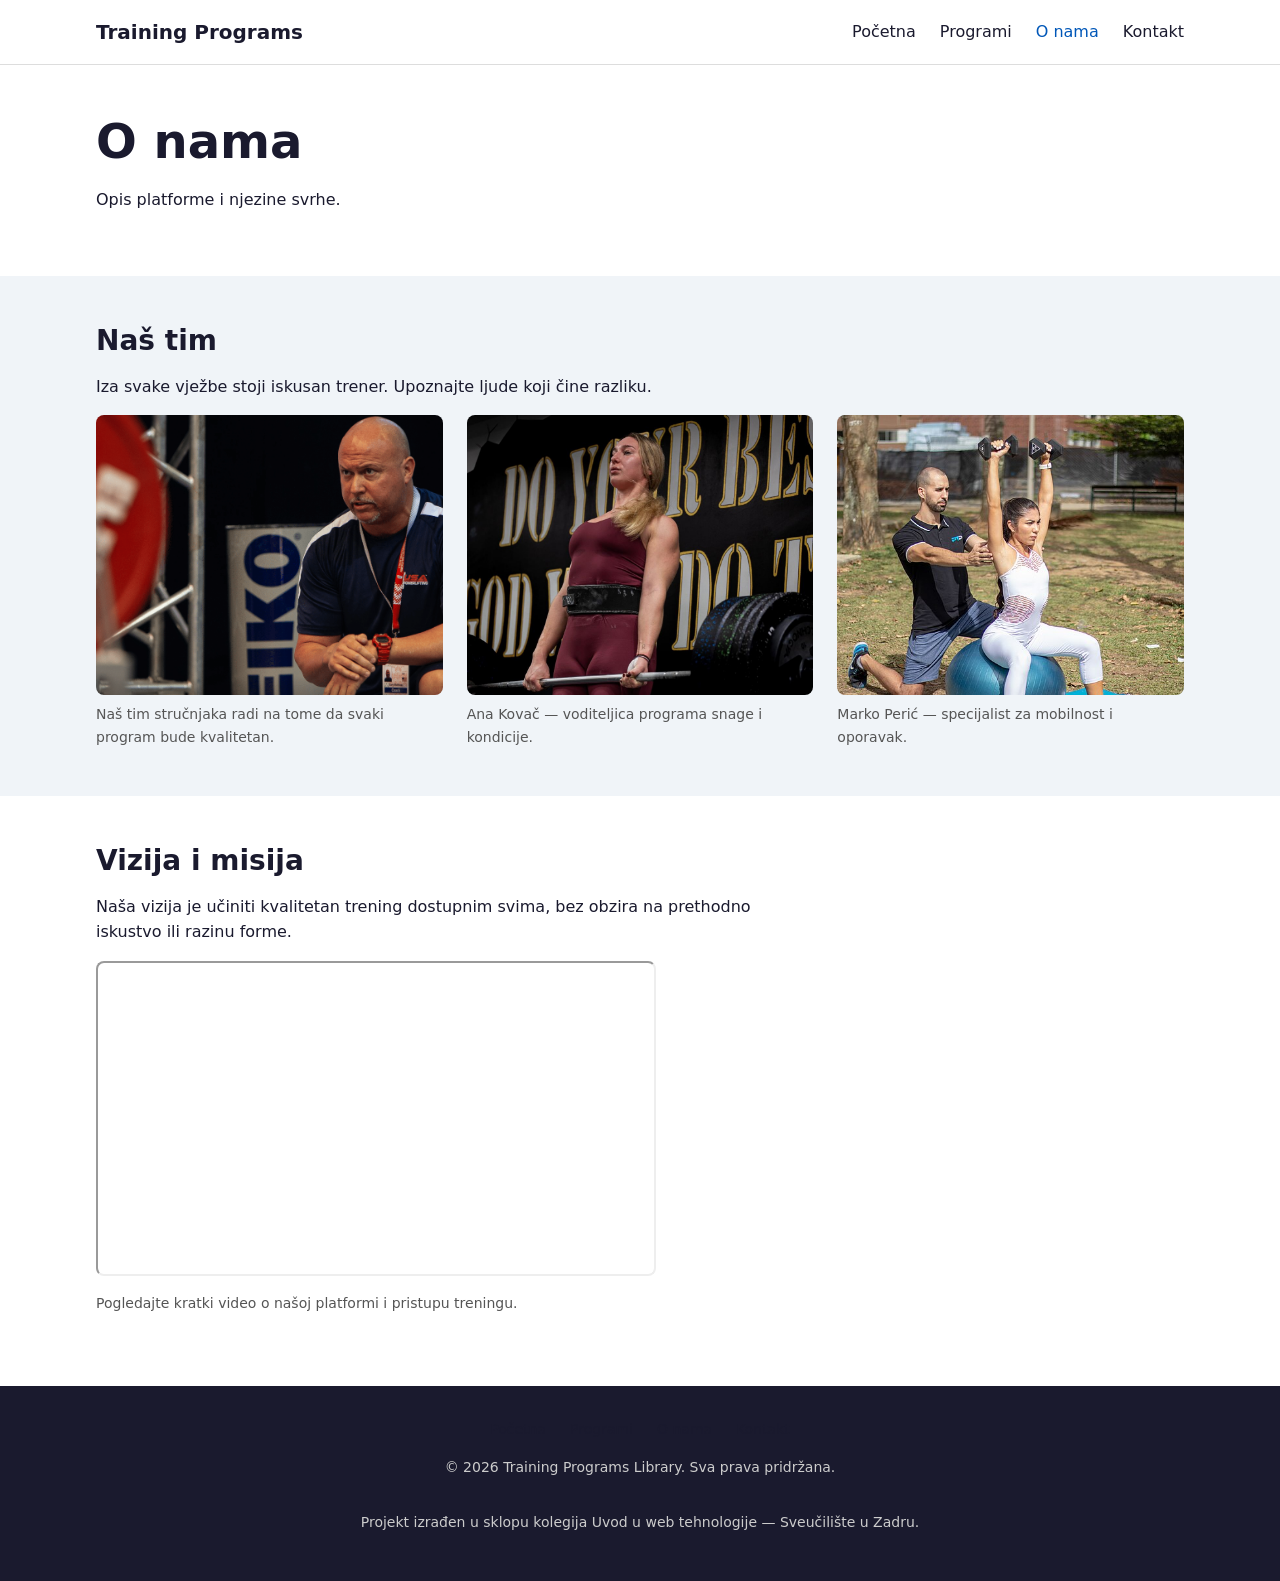
==== commit 2b0523ad: "chore(a11y): run accessibility checklist pass" ====
--- a/pages/about.html
+++ b/pages/about.html
@@ -8,6 +8,7 @@
   <link rel="stylesheet" href="../styles/tokens.css">
   <link rel="stylesheet" href="../styles/base.css">
   <link rel="stylesheet" href="../styles/layout.css">
+  <link rel="stylesheet" href="../styles/components.css">
 </head>
 
 <body data-page="about">
@@ -79,7 +80,7 @@
         <!-- YouTube embed -->
         <figure>
           <iframe width="560" height="315" src="https://www.youtube.com/embed/3i4jvmDrtdY?si=1yH0VEP0rzFW9Lz2"
-            title="YouTube video player" style="border:0;"
+            title="Video o Training Programs platformi i pristupu treningu"
             allow="accelerometer; autoplay; clipboard-write; encrypted-media; gyroscope; picture-in-picture; web-share"
             referrerpolicy="strict-origin-when-cross-origin" allowfullscreen loading="lazy">
           </iframe>
--- a/styles/tokens.css
+++ b/styles/tokens.css
@@ -9,11 +9,13 @@
   --color-primary:    #0057b8;
   --color-secondary:  #f5a623;
   --color-bg:         #ffffff;
+  --color-bg-alt:     #f0f4f8;
   --color-surface:    #f8f8f8;
   --color-text:       #1a1a2e;
   --color-text-muted: #555555;
   --color-border:     #dddddd;
   --color-focus:      #0057b8;
+  --color-hero-bg:    #1a1a2e;
 
   /* ---------- Spacing skala (baza 8px) ---------- */
   --space-1: 0.25rem;   /*  4px */
--- a/styles/base.css
+++ b/styles/base.css
@@ -97,6 +97,11 @@
   padding: var(--space-6) 0;
 }
 
+/* Alterirajuce pozadine za vizualni ritam */
+section:nth-of-type(even) {
+  background-color: var(--color-bg-alt);
+}
+
 /* ---------- Header ---------- */
 
 header {
@@ -108,10 +113,14 @@
 
 footer {
   padding: var(--space-5) 0;
-  margin-top: var(--space-6);
-  border-top: 1px solid var(--color-border);
-  color: var(--color-text-muted);
-  font-size: 0.875rem;
+  margin-top: 0;
+  background-color: var(--color-hero-bg);
+  color: #cccccc;
+  font-size: 0.875rem;
+}
+
+footer a {
+  color: #cce0ff;
 }
 
 /* ---------- Figure / figcaption ---------- */
@@ -250,6 +259,18 @@
 
 /* ---------- Pristupačnost ---------- */
 
+/* Vizualno skriveno, ali čitljivo za screen readere */
+.sr-only {
+  position: absolute;
+  width: 1px;
+  height: 1px;
+  padding: 0;
+  margin: -1px;
+  overflow: hidden;
+  clip: rect(0, 0, 0, 0);
+  border: 0;
+}
+
 /* Svi interaktivni elementi: konzistentan fokus */
 :focus-visible {
   outline: 2px solid var(--color-focus);
--- a/styles/layout.css
+++ b/styles/layout.css
@@ -7,7 +7,10 @@
 /* ---------- Header layout ---------- */
 
 .site-header {
-  position: relative; /* anchor za apsolutno pozicioniran mobilni nav */
+  position: sticky;
+  top: 0;
+  z-index: 100;
+  background: var(--color-bg);
 }
 
 .site-header .container {
@@ -42,6 +45,19 @@
 }
 
 /* ---------- Hero layout ---------- */
+
+.hero {
+  background-color: var(--color-hero-bg);
+  color: #ffffff;
+}
+
+.hero a:not(.btn) {
+  color: #cce0ff;
+}
+
+.hero figcaption {
+  color: #aaaaaa;
+}
 
 .hero .container {
   display: flex;
@@ -136,14 +152,13 @@
 .nav-toggle-label span::before { top: -7px; }
 .nav-toggle-label span::after  { top:  7px; }
 
-/* Na mobitelu: hamburger vidljiv, nav skriven */
+/* Na mobitelu: hamburger vidljiv, nav skriven s tranzicijom */
 @media (max-width: 767px) {
   .nav-toggle-label {
     display: block;
   }
 
   .site-header nav {
-    display: none;
     position: absolute;
     top: 100%;
     left: 0;
@@ -151,16 +166,43 @@
     background: var(--color-bg);
     padding: var(--space-4);
     border-bottom: 1px solid var(--color-border);
-  }
-
-  /* Checkbox hack: kad je checked, prikaži nav */
+    /* Tranzicija umjesto display:none/block */
+    transform: translateY(-10px);
+    opacity: 0;
+    pointer-events: none;
+    transition: transform 0.3s ease, opacity 0.3s ease;
+  }
+
+  /* Checkbox hack: kad je checked, prikaži nav s animacijom */
   .nav-toggle:checked ~ nav {
-    display: block;
+    transform: translateY(0);
+    opacity: 1;
+    pointer-events: auto;
   }
 
   .site-header nav ul {
     flex-direction: column;
     gap: var(--space-3);
+  }
+
+  /* Hamburger ikona animacija: srednja linija nestaje, gornja/donja rotiraju u X */
+  .nav-toggle:checked ~ .nav-toggle-label span {
+    background: transparent;
+  }
+
+  .nav-toggle:checked ~ .nav-toggle-label span::before {
+    top: 0;
+    transform: rotate(45deg);
+  }
+
+  .nav-toggle:checked ~ .nav-toggle-label span::after {
+    top: 0;
+    transform: rotate(-45deg);
+  }
+
+  .nav-toggle-label span::before,
+  .nav-toggle-label span::after {
+    transition: top 0.2s ease, transform 0.2s ease;
   }
 }
 
--- a/styles/components.css
+++ b/styles/components.css
@@ -0,0 +1,109 @@
+/* ==============================================
+   COMPONENTS
+   Reusable komponente: button, card, form-message.
+   Ovisi o tokens.css i base.css.
+   ============================================== */
+
+/* ---------- Button ---------- */
+
+.btn {
+  display: inline-block;
+  padding: var(--space-2) var(--space-4);
+  font-size: 1rem;
+  font-family: inherit;
+  text-decoration: none;
+  border: 2px solid transparent;
+  border-radius: var(--radius-sm);
+  cursor: pointer;
+  transition: background-color 0.2s ease, color 0.2s ease;
+}
+
+.btn--primary {
+  background-color: var(--color-primary);
+  color: #fff;
+}
+
+.btn--primary:hover {
+  opacity: 0.9;
+}
+
+.btn:focus-visible {
+  outline: 2px solid var(--color-focus);
+  outline-offset: 2px;
+}
+
+.btn--ghost {
+  background-color: transparent;
+  color: var(--color-primary);
+  border-color: var(--color-primary);
+}
+
+.btn--ghost:hover {
+  background-color: var(--color-primary);
+  color: #fff;
+}
+
+/* ---------- Card ---------- */
+
+.card {
+  background: var(--color-bg);
+  border: 1px solid var(--color-border);
+  border-radius: var(--radius-md);
+  overflow: hidden;
+  transition: box-shadow 0.2s ease;
+}
+
+.card:hover {
+  box-shadow: 0 4px 12px rgba(0, 0, 0, 0.1);
+}
+
+.card img {
+  width: 100%;
+  height: 200px;
+  object-fit: cover;
+  object-position: top;
+}
+
+.card__body {
+  padding: var(--space-3);
+}
+
+.card__title {
+  font-size: 1.125rem;
+  margin-bottom: var(--space-2);
+}
+
+.card__meta {
+  font-size: 0.875rem;
+  color: var(--color-text-muted);
+}
+
+/* ---------- Form validacija ---------- */
+
+input:valid,
+textarea:valid,
+select:valid {
+  border-color: #2e7d32;
+}
+
+input:invalid:not(:placeholder-shown),
+textarea:invalid:not(:placeholder-shown) {
+  border-color: #c62828;
+}
+
+/* Poruke o uspjehu/grešci */
+.form-message--success {
+  color: #2e7d32;
+  background: #e8f5e9;
+  padding: var(--space-2) var(--space-3);
+  border-radius: var(--radius-sm);
+  margin-bottom: var(--space-3);
+}
+
+.form-message--error {
+  color: #c62828;
+  background: #ffebee;
+  padding: var(--space-2) var(--space-3);
+  border-radius: var(--radius-sm);
+  margin-bottom: var(--space-3);
+}
